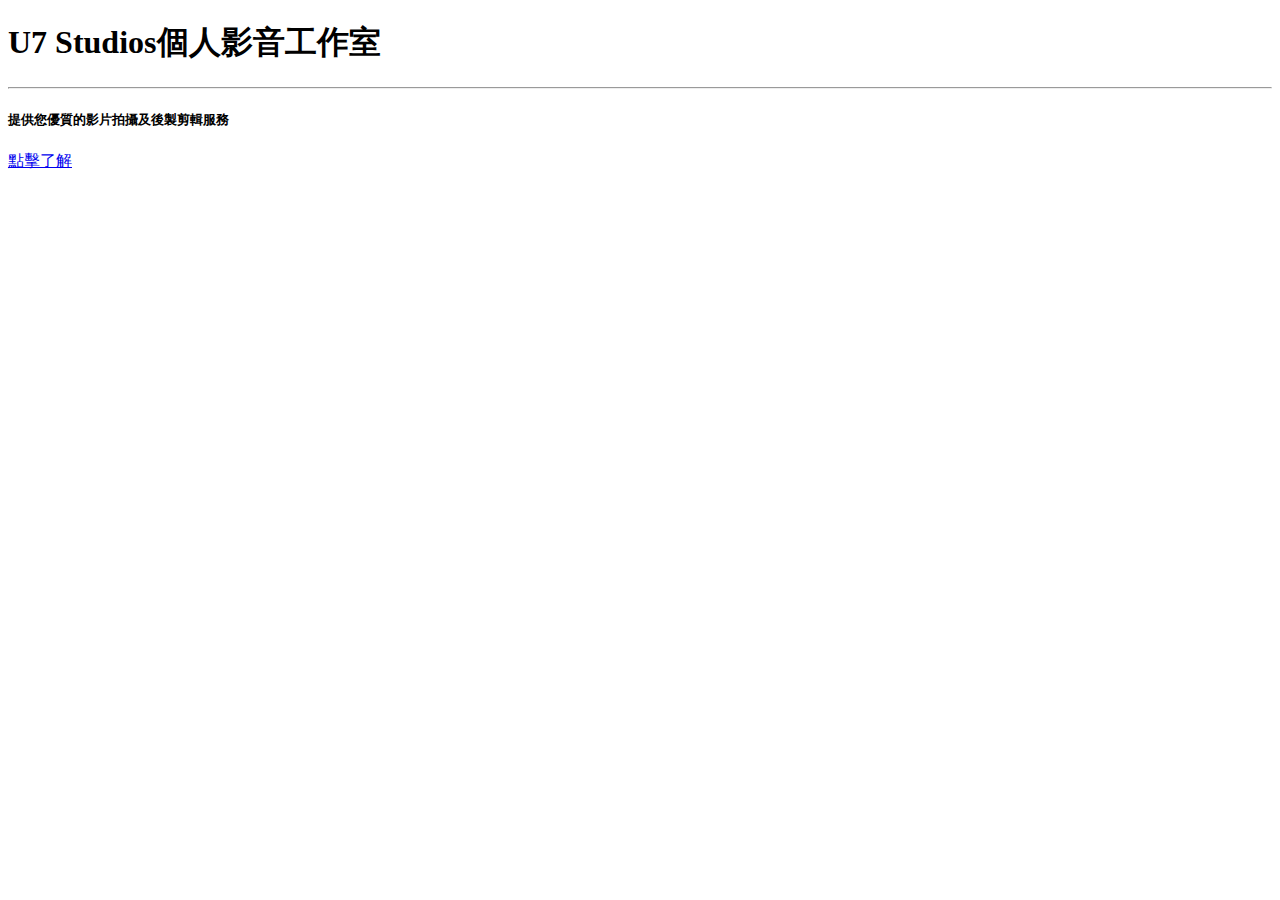
==== indexhome.html @ aa944de5 "Update and rename index.html to indexhome.html" ====
<!DOCTYPE html>
<html lang="en" >
<head>
  <meta charset="UTF-8">
  <title>CodePen - A Pen by Yungchichen</title>
  <link rel="stylesheet" href="./homestyle.css">

</head>
<body>
<!-- partial:index.partial.html -->
<html>

<body>
  <div class="Home">
    <div class="image"></div>
    <h1 class="name">
      U7 Studios<span class="smalltext">個人影音工作室</span>
    </h1>
    <hr>
    <h5 class="content">提供您優質的影片拍攝及後製剪輯服務</h5>
    <div class="want">
      <a href="https://codepen.io/yungchichen/pen/wvJPXvG?editors=1100" target="_blank">點擊了解</a>
    </div>
  </div>

</html>
<!-- partial -->
  
</body>
</html>
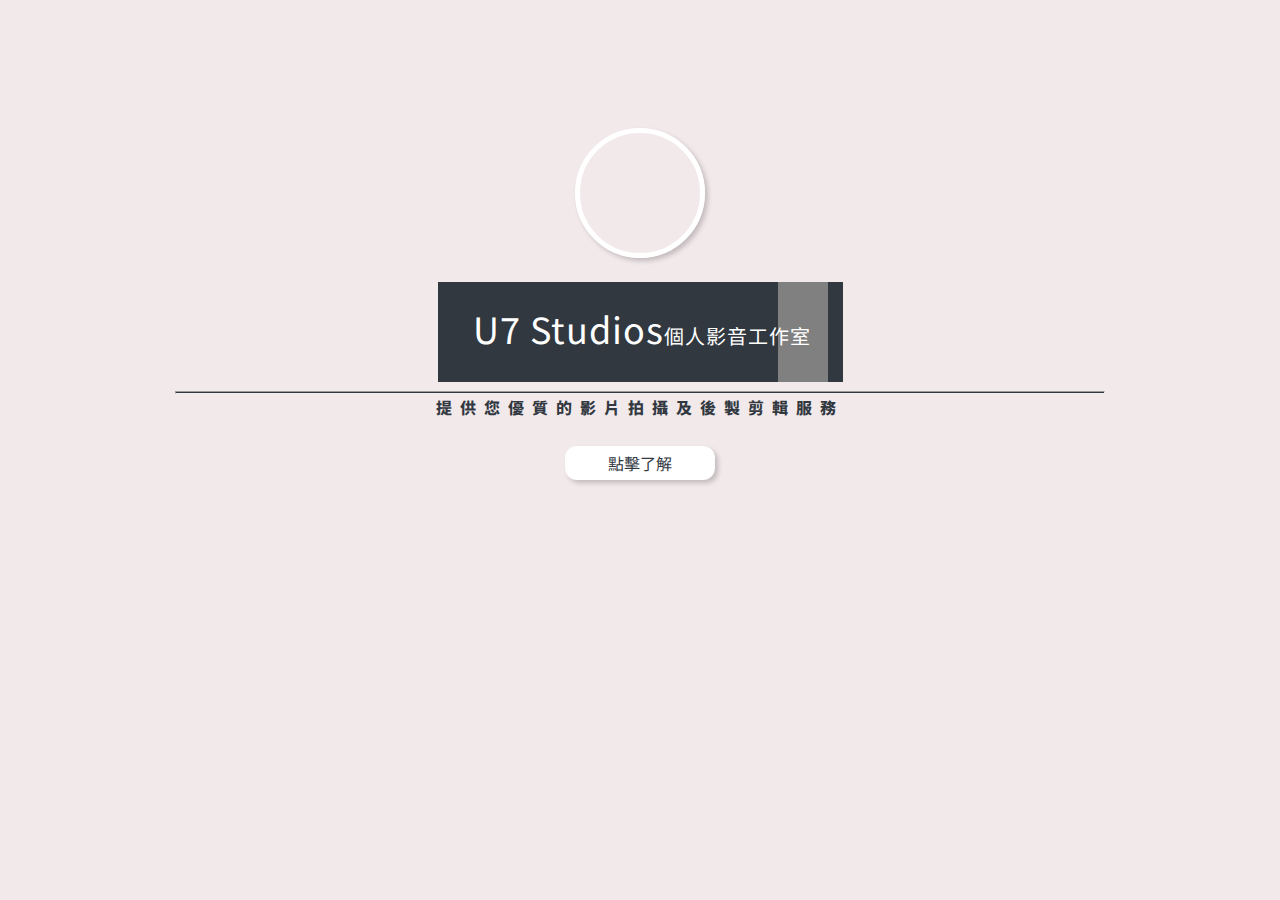
==== commit 0f05b7f7: "Update indexhome.html" ====
--- a/indexhome.html
+++ b/indexhome.html
@@ -3,7 +3,7 @@
 <head>
   <meta charset="UTF-8">
   <title>CodePen - A Pen by Yungchichen</title>
-  <link rel="stylesheet" href="./homestyle.css">
+  <link rel="stylesheet" href="./style.css">
 
 </head>
 <body>
--- a/style.css
+++ b/style.css
@@ -0,0 +1,101 @@
+@import url("https://fonts.googleapis.com/css?family=Noto+Sans+TC&display=swap");
+* {
+  /*border: solid 1px red;*/
+  position: relative;
+}
+body {
+  padding: 0px;
+  margin: 0px;
+  box-sizing: border-box;
+  display: flex;
+  justify-content: center;
+  background-color: #f2e9eb;
+  margin-top: 10%;
+}
+.Home {
+  width: 1920px;
+}
+.image {
+  width: 120px;
+  height: 120px;
+  background: url(https://github.com/Yungchichen/image/blob/gh-pages/u7.jpg?raw=true);
+  background-size: 130px;
+  background-position: 0px -10px;
+  border: solid 5px white;
+  box-shadow: 3px 3px 5px 0px rgba(0, 0, 0, 0.2);
+  position: relative;
+  margin-left: auto;
+  margin-right: auto;
+  border-radius: 50%;
+}
+.name {
+  background-color: #31383f;
+  margin-left: auto;
+  margin-right: auto;
+  padding: 20px 10px 20px 35px;
+  width: 360px;
+  height: 60px;
+  font-family: "Noto Sans TC", sans-serif;
+  font-size: 36px;
+  font-weight: 400;
+  color: #fff;
+  letter-spacing: 1px;
+}
+.name:before {
+  content: "";
+  position: absolute;
+  width: 50px;
+  height: 100px;
+  background-color: gray;
+  top: 0px;
+  right: 15px;
+}
+.smalltext {
+  font-size: 20px;
+}
+hr {
+  background-color: #31383f;
+  padding: 0.2px;
+  margin-left: 175px;
+  margin-right: 175px;
+  margin-top: -15px;
+  margin-bottom: -25px;
+}
+.content {
+  font-family: "Noto Sans TC", sans-serif;
+  font-weight: 800;
+  font-size: 16px;
+  letter-spacing: 8px;
+  display: flex;
+  color: #31383f;
+  justify-content: center;
+}
+.want {
+  display: flex;
+  justify-content: center;
+  align-items: center;
+  background-color: #fff;
+  color: white;
+  width: 120px;
+  padding: 5px 15px;
+  margin-left: auto;
+  margin-right: auto;
+  border-radius: 12px;
+  font-family: "Noto Sans TC", sans-serif;
+  box-shadow: 3px 3px 5px 0px rgba(0, 0, 0, 0.2);
+  font-size: 16px;
+  transition: 0.5s;
+}
+.want:hover {
+  background-color: #dd81a4;
+  color: black;
+  transform: scale(1.2);
+}
+a {
+  color: #31383f;
+  text-decoration: none;
+}
+
+a:hover {
+  color: white;
+}